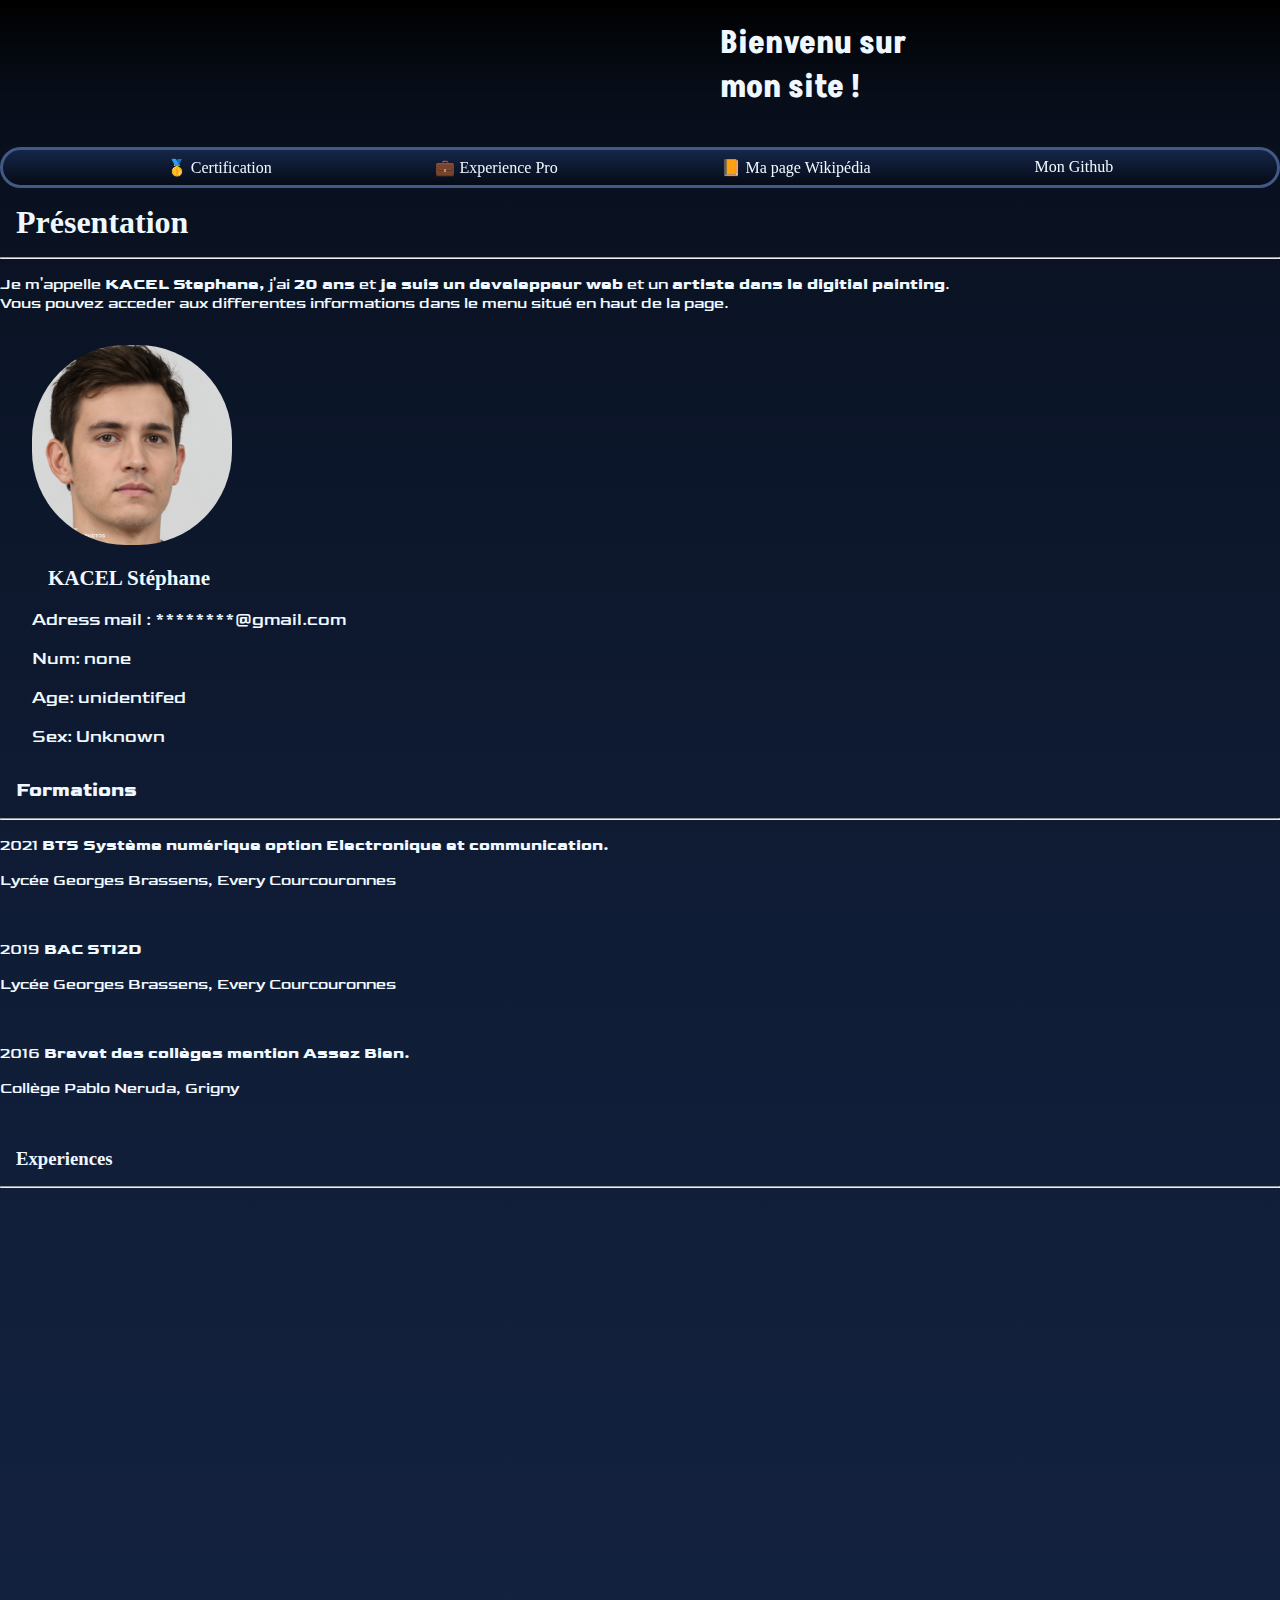
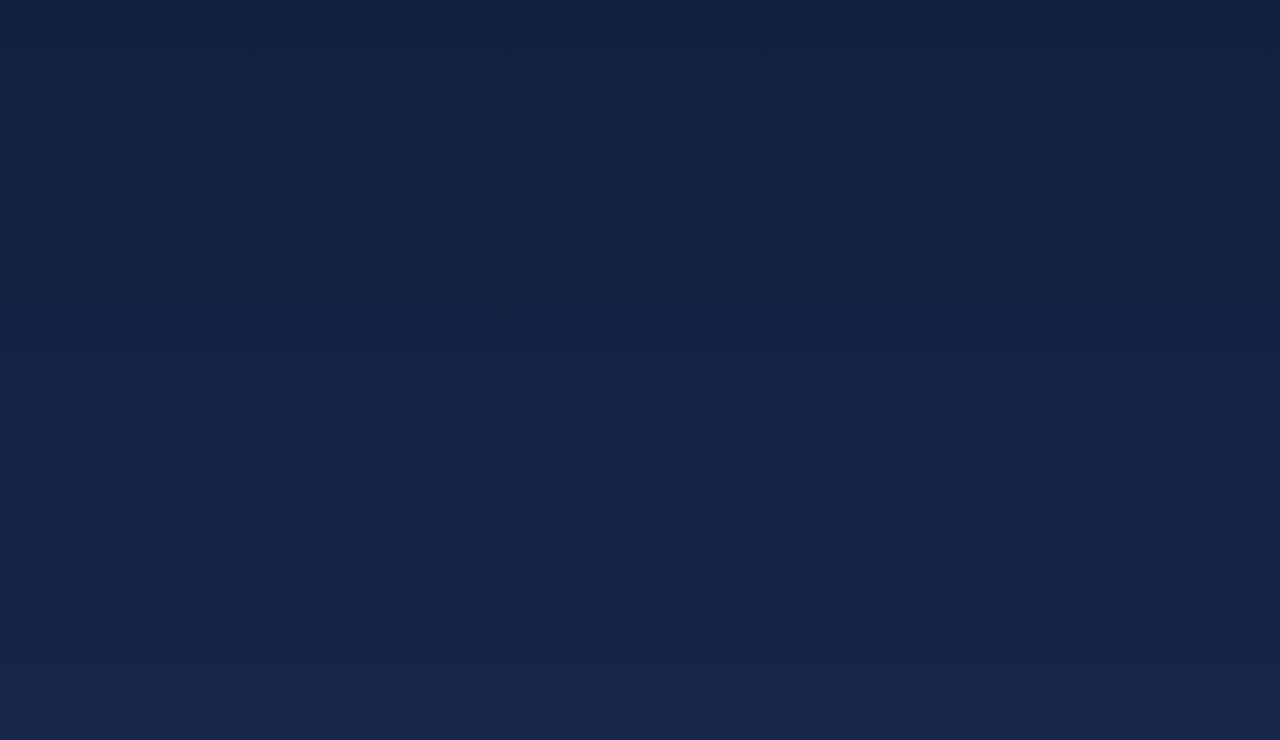
==== index.html @ f27d5daa "minor fixs Title , flags, menu" ====
<!--******************************_DOCUMENT_HTML_fait_le_15/04/2022_à_9h20_par_KACEL_Stephane_******************************-->

<!DOCTYPE html>

<html lang="fr">

<head>

    <meta charset="UTF-8">
    <meta http-equiv="X-UA-Compatible" content="IE=edge">
    <meta name="viewport" content="width=device-width, initial-scale=1.0">
    <title id="titresite"class="width">Stephane</title>
    <link rel="shortcut icon" href="pics/logo.png" type="image/x-icon">
    <link rel="stylesheet" href="css/main.css">
</head>

<body class="gradcolor">

    <main>
        <header>
            <h1 id="titresite">Bienvenu sur mon site ! </h1>
            <img id="HdImg"src="pics/french flag.png" alt="">
            <img id="HdImg" src="pics/english flag.png" alt="">            
        </header>

        <nav id="menu">

             <ul>
                <li><a href="Certification.html"target="_blank">🥇 Certification</a></li>
                <li><a href="exp_pro.html" target="_blank">💼 Experience Pro</a></li>
                <li><a href="https://www.youtube.com/watch?v=iik25wqIuFo=1" target="_blank">📙 Ma page Wikipédia</a></li>
                <li><a href="https://github.com/Stefus01" target="_blank"> Mon Github</a></li>
            </ul>

        </nav>

        <div class="degrade-espacement-auto"></div>

        <div id="Pres"> 
            <h2>Présentation</h2>
            <hr>
            <p>Je m'appelle <strong>KACEL Stephane,</strong> j'ai <strong>20 ans</strong> et <strong>je suis un develeppeur <time datetime="2001-09-11T14:46:00"></time>
                web</strong> et un <strong>artiste dans le digitial painting</strong>.<br> Vous pouvez acceder aux differentes informations dans
                le menu situé en haut de la page.</p>  
        </div>
        <section > 

            <div>

                <article class="fp_image">
                    <img src="pics/male.jpg" width="200" height="200">
                    <h3>KACEL Stéphane</h3>
                    <p>Adress mail : ********@gmail.com</p>
                    <p>Num: none</p>
                    <p>Age: unidentifed</p>
                    <p>Sex: Unknown </p>
                </article>

                <article class="cv_txt">
                    <h3>Formations</h3>
                    <hr>
                    <p>2021     <strong>BTS Système numérique option Electronique et communication.</strong></p>
                    <p>                 Lycée Georges Brassens, Every Courcouronnes</p> </article><br>
                    <p>2019     <strong>BAC STI2D</strong></p>
                    <p>                 Lycée Georges Brassens, Every Courcouronnes</p><br>
                    <p>2016     <strong>Brevet des collèges mention Assez Bien.</strong></p>
                    <p>                 Collège Pablo Neruda, Grigny</p><br>

                    <h3>Experiences</h3>
                    <hr>
                </article>

            </div>

        </section>

    </main>
    
</body>
</html>
---- css/main.css ----
/*************************************_Image_******************************************/

@import url('https://fonts.googleapis.com/css2?family=My+Soul&display=swap'); /*font-family: 'My Soul', sans-serif;*/
@import url('https://fonts.googleapis.com/css2?family=Akshar:wght@600&display=swap'); /*font-family: 'Akshar', sans-serif;*/
@import url('https://fonts.googleapis.com/css2?family=Akshar:wght@300;600&display=swap');/*;font-family: 'Akshar', sans-serif;*/
@import url('https://fonts.googleapis.com/css2?family=Akshar:wght@300;600&family=Goldman&display=swap');/*font-family: 'Goldman', cursive;*/

html{
    height: 260vh; 
}

/*************************************_Image_******************************************/

#HdImg{
    /* height: 100%; */
    height: 3rem;
    margin-left: 10rem;
}

/************************************_Header_******************************************/

h2{
    margin: 1rem;
    font-size: xx-large;
    color: aliceblue;
}
h3{
    color: aliceblue;
    margin: 1rem;
}
#hr_color{
    color:rgb(66, 89, 134);
}
header{                               /*CORPS HEADER en haut du menu*/
    display: flex;
    margin: auto;
    padding-left: 45rem;
    color: aliceblue;
    font-family: 'Akshar', sans-serif;    
}
body{
    height: 250vh;
    margin: 0;
}
.gradcolor{
    background: 
        linear-gradient(to bottom, #000,12%,#152648);
}

/************************************_Menu_********************************************/

#menu{
    margin: 1rem 0rem;          /* Haut Bas marge 1 rem et Gauche Droite 0*/
    padding: 0.5rem 0rem;
    background: linear-gradient(#152648 ,rgb(5, 11, 22));
    border: 0.23rem solid rgb(66, 89, 134);
    border-radius: 50px;
    position: sticky;          /*barre qui va rester afficher sur l'ecran en scrollant*/
    top: 0;                    /*position du pixel sur le quel il va s'arreter en px*/
}
#menu ul{
    padding: 0;                /*met espace à 0*/
    list-style: none;          /*désactive les points '*' */
    display: flex;
    justify-content: space-evenly;
    margin: auto;
}
#menu a{
    text-decoration: none;
    color: aliceblue;
    text-decoration: aliceblue;
}
#menu a:hover{                 /*:hover= sousclass, inverse colors when cursor on link*/
    background:rgb(65, 95, 150);
    color:rgb(255, 255, 255) ;
    border-radius: 50px;
    margin: 7px;
    padding: .3rem; 
    transition: all 450ms ease-in-out;
}

/**********************************_Presentation_**************************************/
.hrpres{                       /*Barre Horizontal*/
    border-radius: 50 px;
}
.moncv{
    padding: 0;
    margin: 0;
    list-style: none;
    color: aliceblue;
    font-family: 'Goldman';
}

/*********************************Text presentation************************************/

div p{                 
    color: aliceblue;
    font-family: 'Goldman';
}
.fp_image{
    margin: 2rem;
    font-size: large;
}

.supergradcolor{
    background: #152648 #344980 #253865;
}

.cv_txt h3{
    
    font-family: 'Goldman';
}

/*************************************_CV_Bloc_****************************************/

/**************************************_Test_******************************************/

.fp_image img {
    border-radius: 47%;
  }
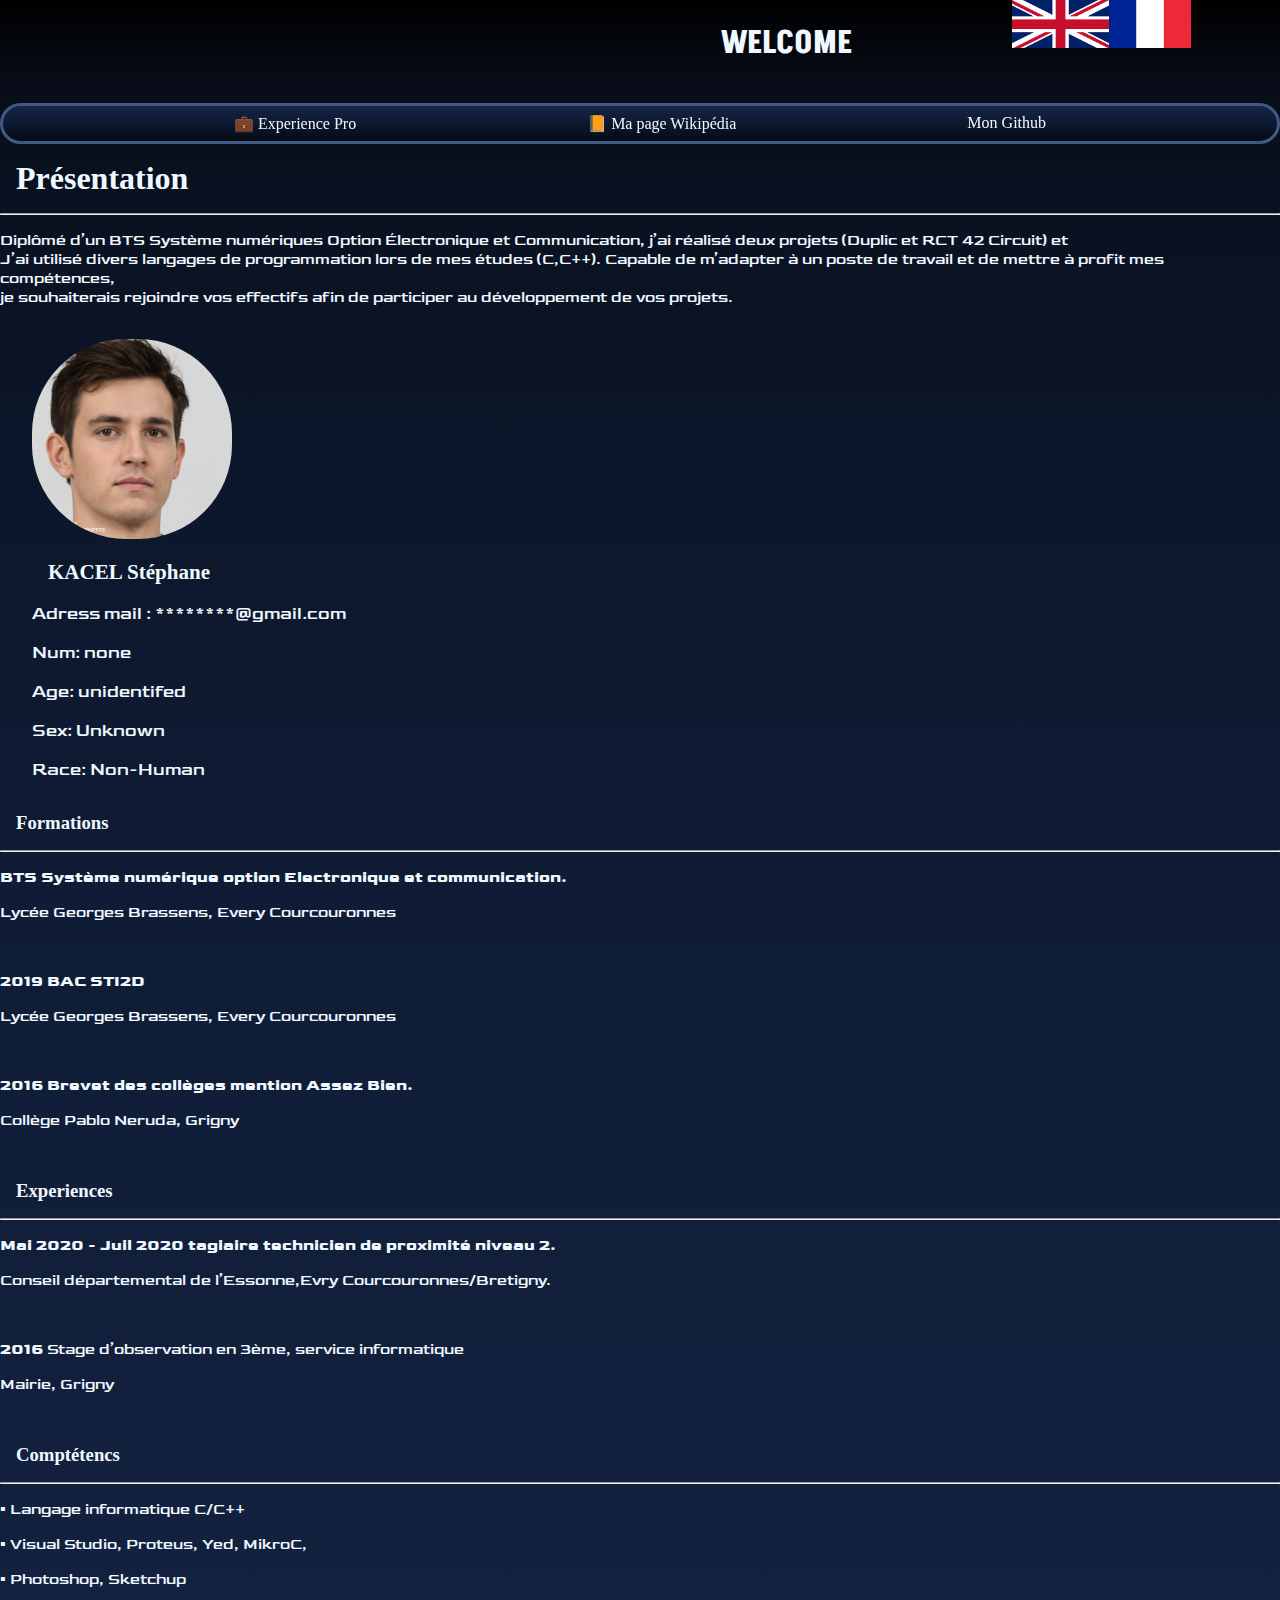
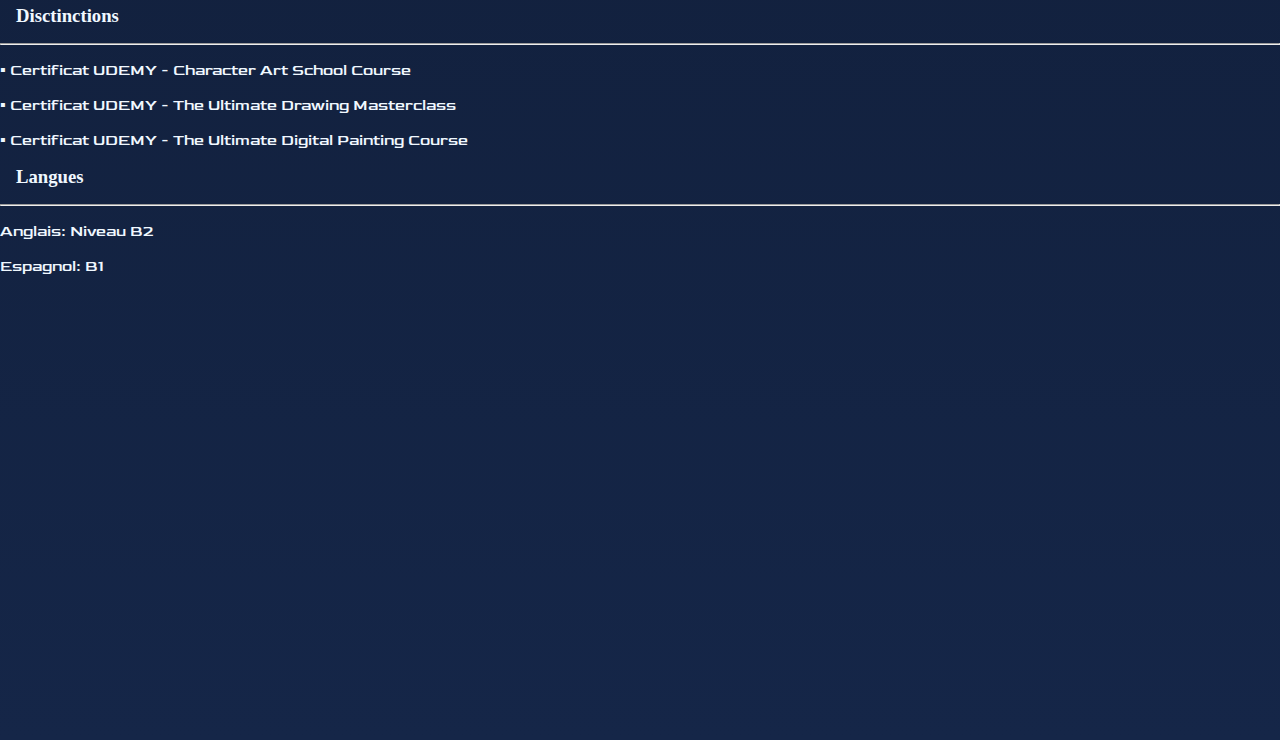
==== commit 516af5cf: "Hot fix" ====
--- a/index.html
+++ b/index.html
@@ -1,11 +1,10 @@
-<!--******************************_DOCUMENT_HTML_fait_le_15/04/2022_à_9h20_par_KACEL_Stephane_******************************-->
+<!--******************************_index.html_fait_le_15/04/2022_à_11h20_par_KACEL_Stephane_******************************-->
 
 <!DOCTYPE html>
 
 <html lang="fr">
 
 <head>
-
     <meta charset="UTF-8">
     <meta http-equiv="X-UA-Compatible" content="IE=edge">
     <meta name="viewport" content="width=device-width, initial-scale=1.0">
@@ -15,60 +14,87 @@
 </head>
 
 <body class="gradcolor">
-
     <main>
         <header>
-            <h1 id="titresite">Bienvenu sur mon site ! </h1>
-            <img id="HdImg"src="pics/french flag.png" alt="">
-            <img id="HdImg" src="pics/english flag.png" alt="">            
+            <h1 id="titresite">WELCOME</h1>
+            <img id="HdImg"src="pics/flag_en_fr.png" alt="">        
         </header>
 
         <nav id="menu">
-
              <ul>
-                <li><a href="Certification.html"target="_blank">🥇 Certification</a></li>
+                <!-- <li><a href="Certification.html"target="_blank">🥇 Certification</a></li> -->
                 <li><a href="exp_pro.html" target="_blank">💼 Experience Pro</a></li>
                 <li><a href="https://www.youtube.com/watch?v=iik25wqIuFo=1" target="_blank">📙 Ma page Wikipédia</a></li>
                 <li><a href="https://github.com/Stefus01" target="_blank"> Mon Github</a></li>
             </ul>
-
         </nav>
-
-        <div class="degrade-espacement-auto"></div>
 
         <div id="Pres"> 
             <h2>Présentation</h2>
             <hr>
-            <p>Je m'appelle <strong>KACEL Stephane,</strong> j'ai <strong>20 ans</strong> et <strong>je suis un develeppeur <time datetime="2001-09-11T14:46:00"></time>
-                web</strong> et un <strong>artiste dans le digitial painting</strong>.<br> Vous pouvez acceder aux differentes informations dans
-                le menu situé en haut de la page.</p>  
-        </div>
-        <section > 
+            <p>Diplômé d’un BTS Système numériques Option Électronique et Communication, j’ai réalisé deux projets (Duplic et RCT 42 Circuit)
+                et <br> J’ai utilisé divers langages de programmation lors de mes études (C,C++).               
+                Capable de m’adapter à un poste de travail et de mettre à profit mes compétences,<br> 
+                je souhaiterais rejoindre vos effectifs afin de participer au développement de vos projets.
+            </p>        
 
-            <div>
+            <section> 
+                <div>
+                    <article class="fp_image">
+                        <img src="pics/male.jpg" width="200" height="200">
+                        <h3>KACEL Stéphane</h3>
+                        <p>Adress mail : ********@gmail.com</p>
+                        <p>Num: none</p>
+                        <p>Age: unidentifed</p>
+                        <p>Sex: Unknown </p>
+                        <p>Race: Non-Human</p>
+                    </article>
 
-                <article class="fp_image">
-                    <img src="pics/male.jpg" width="200" height="200">
-                    <h3>KACEL Stéphane</h3>
-                    <p>Adress mail : ********@gmail.com</p>
-                    <p>Num: none</p>
-                    <p>Age: unidentifed</p>
-                    <p>Sex: Unknown </p>
-                </article>
+                    <article class="cv_Formations">
+                         <h3>Formations</h3>
+                         <hr>
+                         <p><strong> BTS Système numérique option Electronique et communication.</strong></p>
+                         <p>Lycée Georges Brassens, Every Courcouronnes</p> </article><br>
+                         <p><strong> 2019 BAC STI2D</strong></p>
+                         <p>Lycée Georges Brassens, Every Courcouronnes</p><br>
+                         <p><strong> 2016 Brevet des collèges mention Assez Bien.</strong></p>
+                         <p>Collège Pablo Neruda, Grigny</p><br>
+                    </article> 
 
-                <article class="cv_txt">
-                    <h3>Formations</h3>
-                    <hr>
-                    <p>2021     <strong>BTS Système numérique option Electronique et communication.</strong></p>
-                    <p>                 Lycée Georges Brassens, Every Courcouronnes</p> </article><br>
-                    <p>2019     <strong>BAC STI2D</strong></p>
-                    <p>                 Lycée Georges Brassens, Every Courcouronnes</p><br>
-                    <p>2016     <strong>Brevet des collèges mention Assez Bien.</strong></p>
-                    <p>                 Collège Pablo Neruda, Grigny</p><br>
+                    <article class="cv_Experience">
+                         <h3>Experiences</h3>
+                         <hr>
+                         <p><strong>Mai 2020 - Juil 2020 tagiaire technicien de proximité niveau 2.</strong></p>
+                         <p>Conseil départemental de l’Essonne,Evry Courcouronnes/Bretigny.</p><br>
+                         <p><strong>2016 </strong> Stage d’observation en 3ème, service informatique<strong></strong></p>
+                         <p>Mairie, Grigny</p><br>
+                    </article> 
 
-                    <h3>Experiences</h3>
-                    <hr>
-                </article>
+                    <article class="cv_Comptétencs">  
+                         <h3>Comptétencs</h3>
+                         <hr>
+                         <p>▪ Langage informatique C/C++</p>
+                         <p>▪ Visual Studio, Proteus, Yed, MikroC,</p>
+                         <p>▪ Photoshop, Sketchup</p>
+                    </article>
+
+                    <article class="cv_Disctinctions">    
+                         <h3>Disctinctions</h3>
+                         <hr>
+                         <p>▪ Certificat UDEMY - Character Art School Course</p>
+                         <p>▪ Certificat UDEMY - The Ultimate Drawing Masterclass</p>
+                         <p>▪ Certificat UDEMY - The Ultimate Digital Painting Course
+                    </article>   
+
+                    <article class="cv_Langues">  
+                        <h3>Langues</h3>
+                        <hr>
+                        <p>Anglais: Niveau B2</p>
+                        <p>Espagnol: B1</p>
+
+                    </article>
+
+                </div>  
 
             </div>
 
@@ -77,4 +103,5 @@
     </main>
     
 </body>
+
 </html>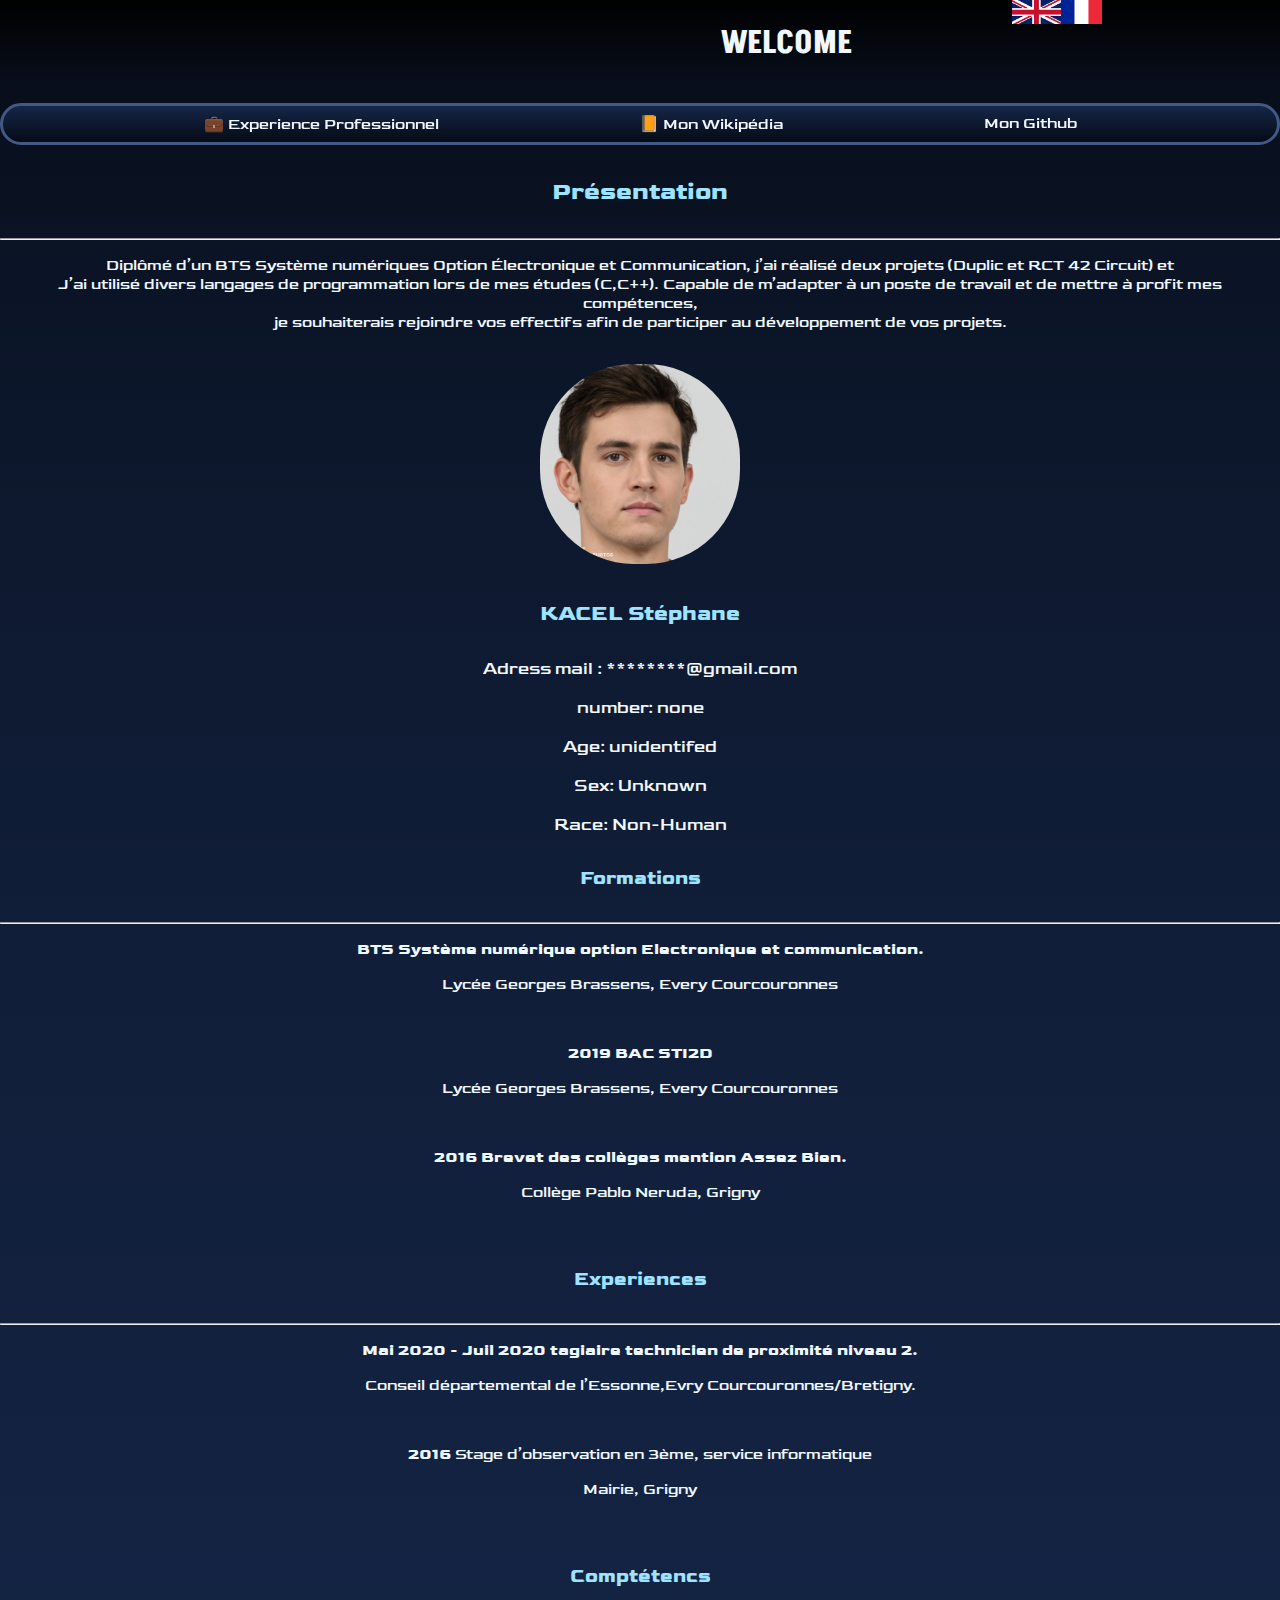
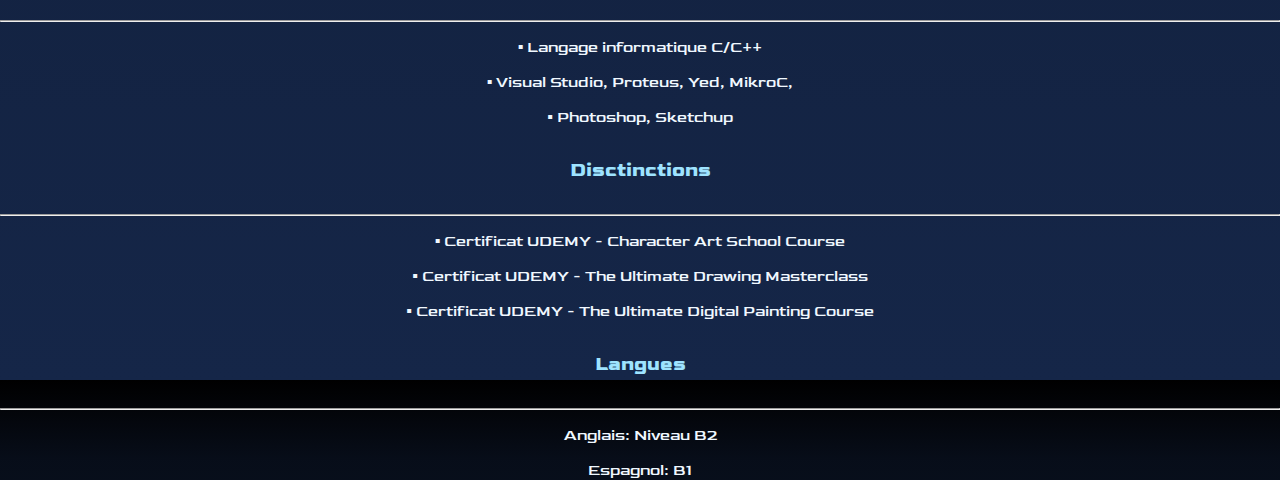
==== commit 198c56df: "Version 1.4" ====
--- a/index.html
+++ b/index.html
@@ -16,15 +16,15 @@
 <body class="gradcolor">
     <main>
         <header>
-            <h1 id="titresite">WELCOME</h1>
+            <h1 id="titresite">WELCOME </h1>
             <img id="HdImg"src="pics/flag_en_fr.png" alt="">        
         </header>
 
         <nav id="menu">
              <ul>
                 <!-- <li><a href="Certification.html"target="_blank">🥇 Certification</a></li> -->
-                <li><a href="exp_pro.html" target="_blank">💼 Experience Pro</a></li>
-                <li><a href="https://www.youtube.com/watch?v=iik25wqIuFo=1" target="_blank">📙 Ma page Wikipédia</a></li>
+                <li><a href="exp_pro.html" target="_blank">💼 Experience Professionnel</a></li>
+                <li><a href="https://www.youtube.com/watch?v=iik25wqIuFo=1" target="_blank">📙 Mon Wikipédia</a></li>
                 <li><a href="https://github.com/Stefus01" target="_blank"> Mon Github</a></li>
             </ul>
         </nav>
@@ -44,7 +44,7 @@
                         <img src="pics/male.jpg" width="200" height="200">
                         <h3>KACEL Stéphane</h3>
                         <p>Adress mail : ********@gmail.com</p>
-                        <p>Num: none</p>
+                        <p>number: none</p>
                         <p>Age: unidentifed</p>
                         <p>Sex: Unknown </p>
                         <p>Race: Non-Human</p>
--- a/css/main.css
+++ b/css/main.css
@@ -1,4 +1,6 @@
-/*************************************_Image_******************************************/
+/*******************************_Main.css_fait_le_15/04/2022_à_11h20_par_KACEL_Stephane_*******************************/
+
+/*************************************_Import_Fonts_******************************************/
 
 @import url('https://fonts.googleapis.com/css2?family=My+Soul&display=swap'); /*font-family: 'My Soul', sans-serif;*/
 @import url('https://fonts.googleapis.com/css2?family=Akshar:wght@600&display=swap'); /*font-family: 'Akshar', sans-serif;*/
@@ -6,28 +8,35 @@
 @import url('https://fonts.googleapis.com/css2?family=Akshar:wght@300;600&family=Goldman&display=swap');/*font-family: 'Goldman', cursive;*/
 
 html{
-    height: 260vh; 
+    height: 220vh; 
 }
 
 /*************************************_Image_******************************************/
 
 #HdImg{
-    /* height: 100%; */
-    height: 3rem;
+    height: 1.5rem;
     margin-left: 10rem;
 }
 
 /************************************_Header_******************************************/
 
-h2{
-    margin: 1rem;
-    font-size: xx-large;
+h1{
+    text-align: center;
     color: aliceblue;
+    font-family: 'Akshar', sans-serif; 
 }
-h3{
-    color: aliceblue;
-    margin: 1rem;
+h2, h3{
+    color:#9ee3ff;
+    margin: 2rem;
+    font-family: 'Goldman';
+    text-align: center;
 }
+ul{
+    font-family: 'Goldman';
+    text-align: center;
+
+}
+
 #hr_color{
     color:rgb(66, 89, 134);
 }
@@ -35,16 +44,12 @@
     display: flex;
     margin: auto;
     padding-left: 45rem;
-    color: aliceblue;
-    font-family: 'Akshar', sans-serif;    
+   
 }
 body{
-    height: 250vh;
+    height: 220vh;
     margin: 0;
-}
-.gradcolor{
-    background: 
-        linear-gradient(to bottom, #000,12%,#152648);
+    background:linear-gradient(to bottom, #000,12%,#152648);
 }
 
 /************************************_Menu_********************************************/
@@ -96,19 +101,16 @@
 div p{                 
     color: aliceblue;
     font-family: 'Goldman';
+    text-align: center;
 }
 .fp_image{
     margin: 2rem;
     font-size: large;
+    text-align: center;
 }
 
 .supergradcolor{
     background: #152648 #344980 #253865;
-}
-
-.cv_txt h3{
-    
-    font-family: 'Goldman';
 }
 
 /*************************************_CV_Bloc_****************************************/
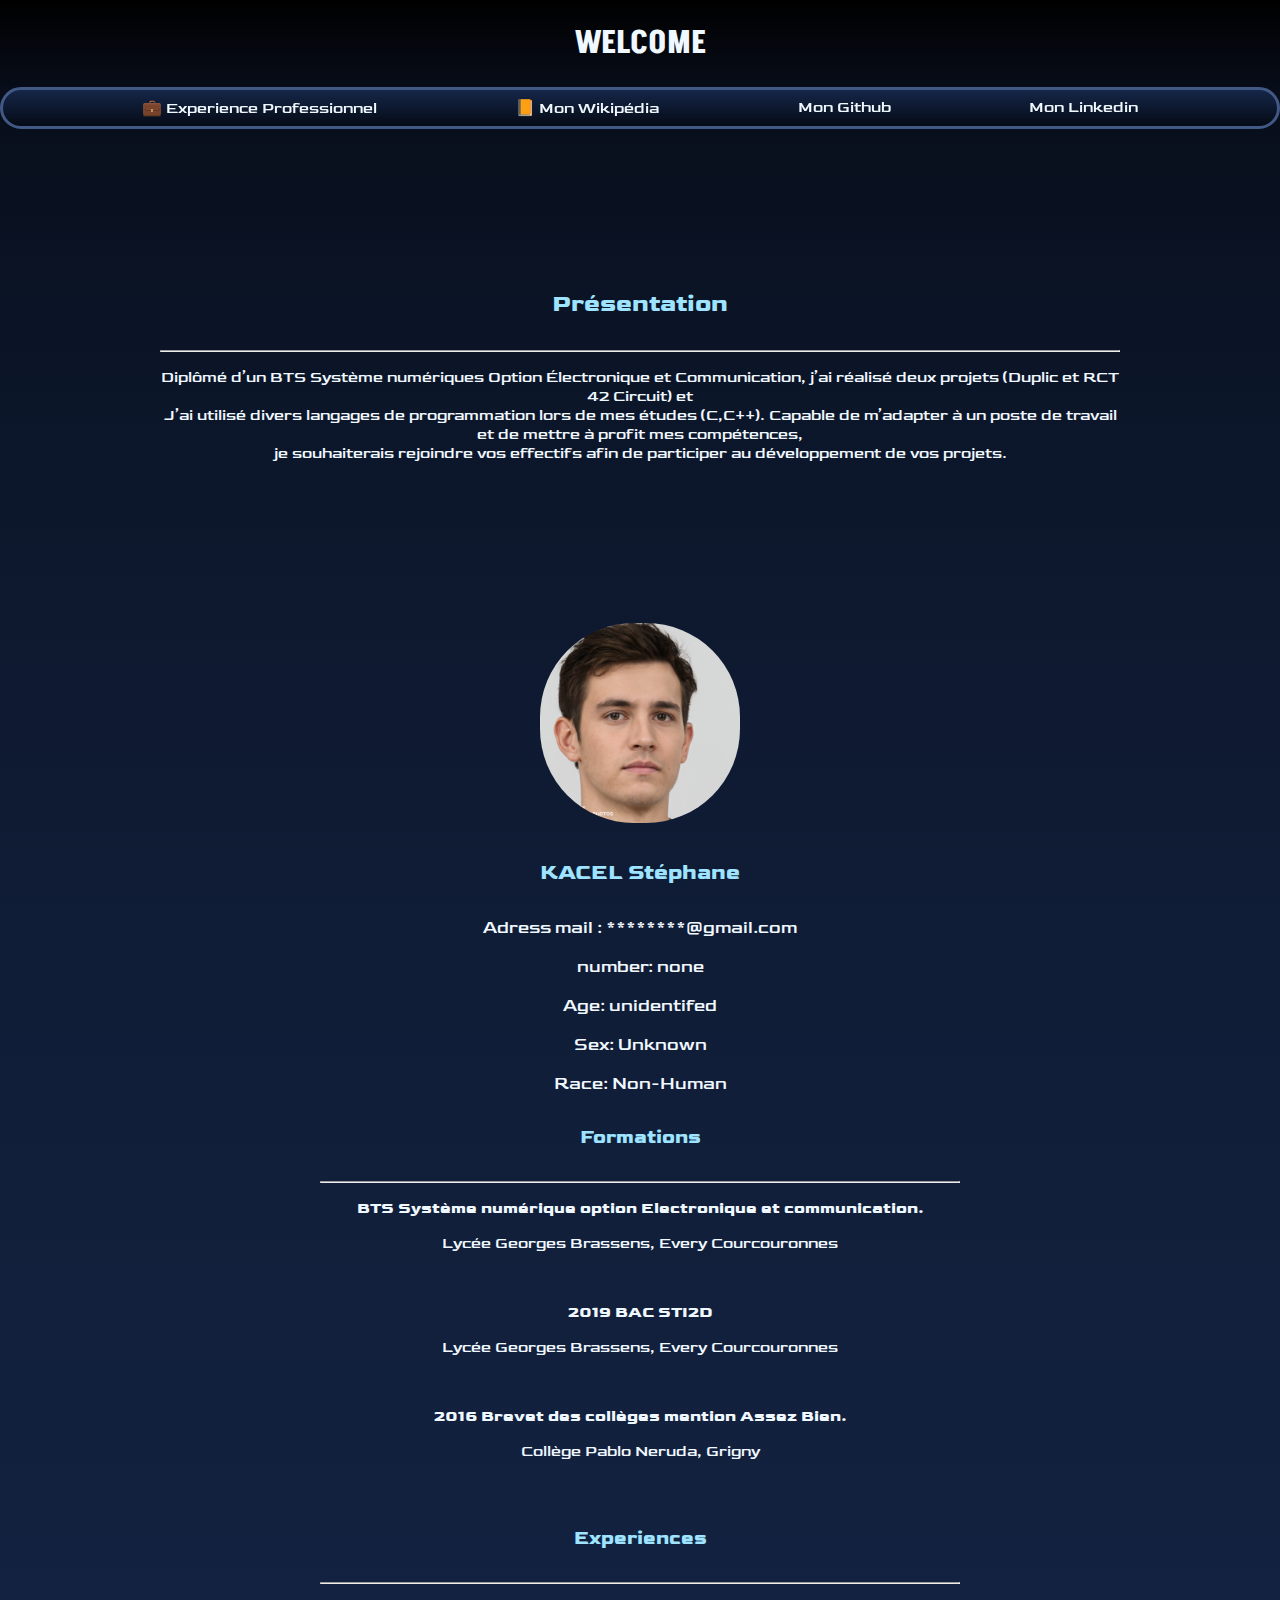
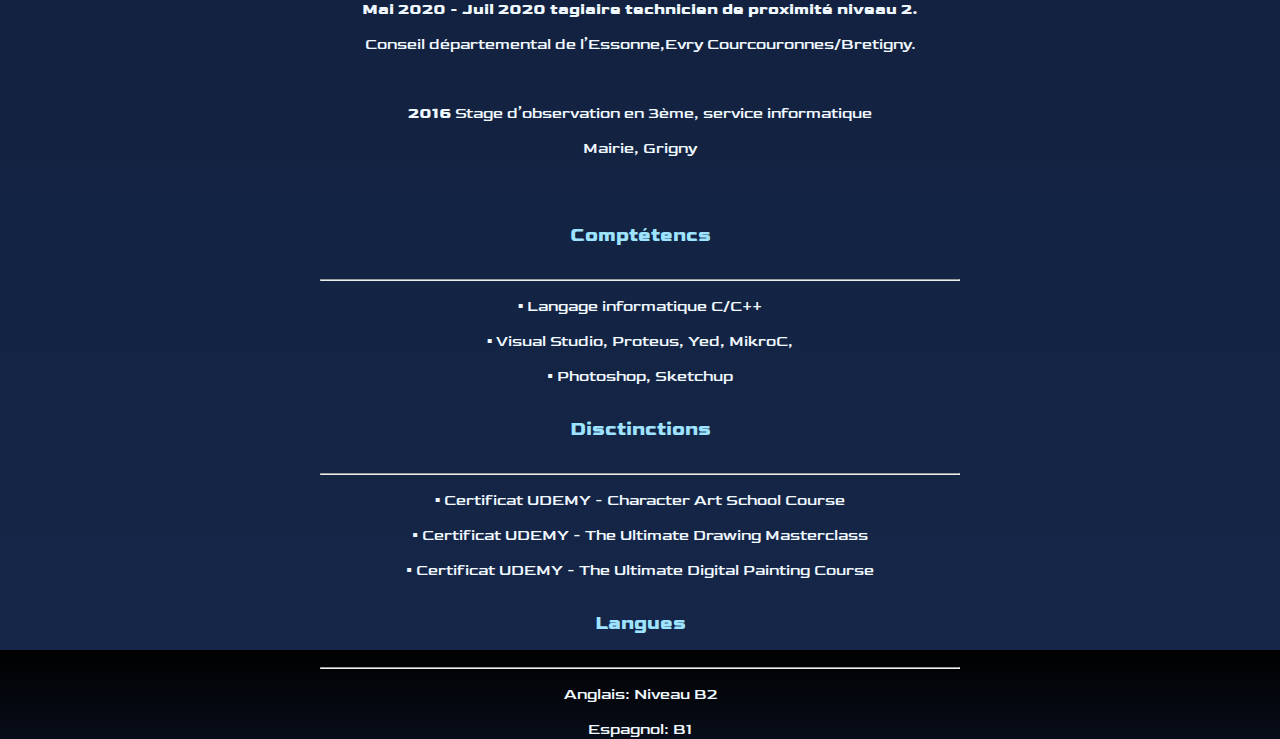
==== commit da460334: "Version 1.5" ====
--- a/index.html
+++ b/index.html
@@ -17,7 +17,7 @@
     <main>
         <header>
             <h1 id="titresite">WELCOME </h1>
-            <img id="HdImg"src="pics/flag_en_fr.png" alt="">        
+            <!-- <img id="HdImg"src="pics/flag_en_fr.png" alt="">         -->
         </header>
 
         <nav id="menu">
@@ -26,6 +26,7 @@
                 <li><a href="exp_pro.html" target="_blank">💼 Experience Professionnel</a></li>
                 <li><a href="https://www.youtube.com/watch?v=iik25wqIuFo=1" target="_blank">📙 Mon Wikipédia</a></li>
                 <li><a href="https://github.com/Stefus01" target="_blank"> Mon Github</a></li>
+                <li><a href="https://www.linkedin.com/in/stefus/" target="_blank">Mon Linkedin</a></li>
             </ul>
         </nav>
 
--- a/css/main.css
+++ b/css/main.css
@@ -8,7 +8,7 @@
 @import url('https://fonts.googleapis.com/css2?family=Akshar:wght@300;600&family=Goldman&display=swap');/*font-family: 'Goldman', cursive;*/
 
 html{
-    height: 220vh; 
+    height: 250vh; 
 }
 
 /*************************************_Image_******************************************/
@@ -24,6 +24,7 @@
     text-align: center;
     color: aliceblue;
     font-family: 'Akshar', sans-serif; 
+    display: block;
 }
 h2, h3{
     color:#9ee3ff;
@@ -41,10 +42,7 @@
     color:rgb(66, 89, 134);
 }
 header{                               /*CORPS HEADER en haut du menu*/
-    display: flex;
-    margin: auto;
-    padding-left: 45rem;
-   
+    height: 100%;   
 }
 body{
     height: 220vh;
@@ -98,6 +96,9 @@
 
 /*********************************Text presentation************************************/
 
+div{
+    margin: 10rem;
+}
 div p{                 
     color: aliceblue;
     font-family: 'Goldman';
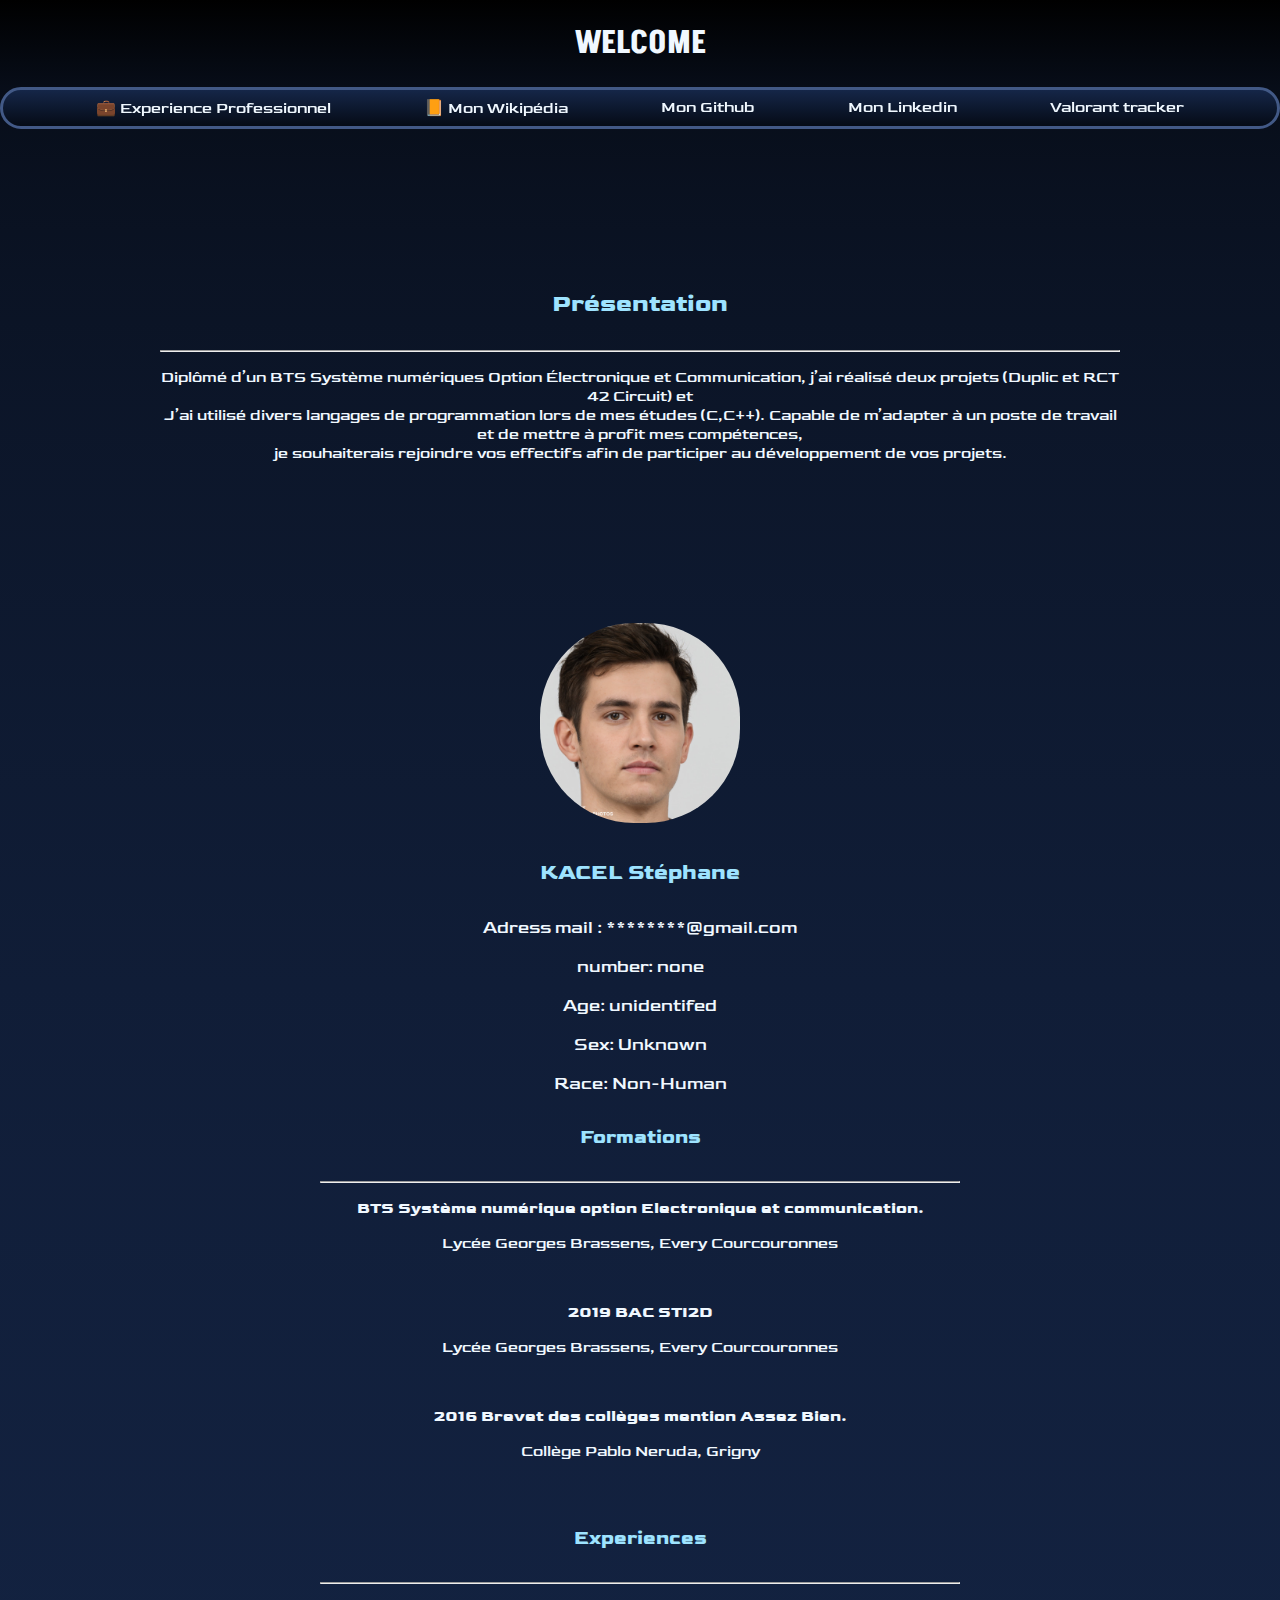
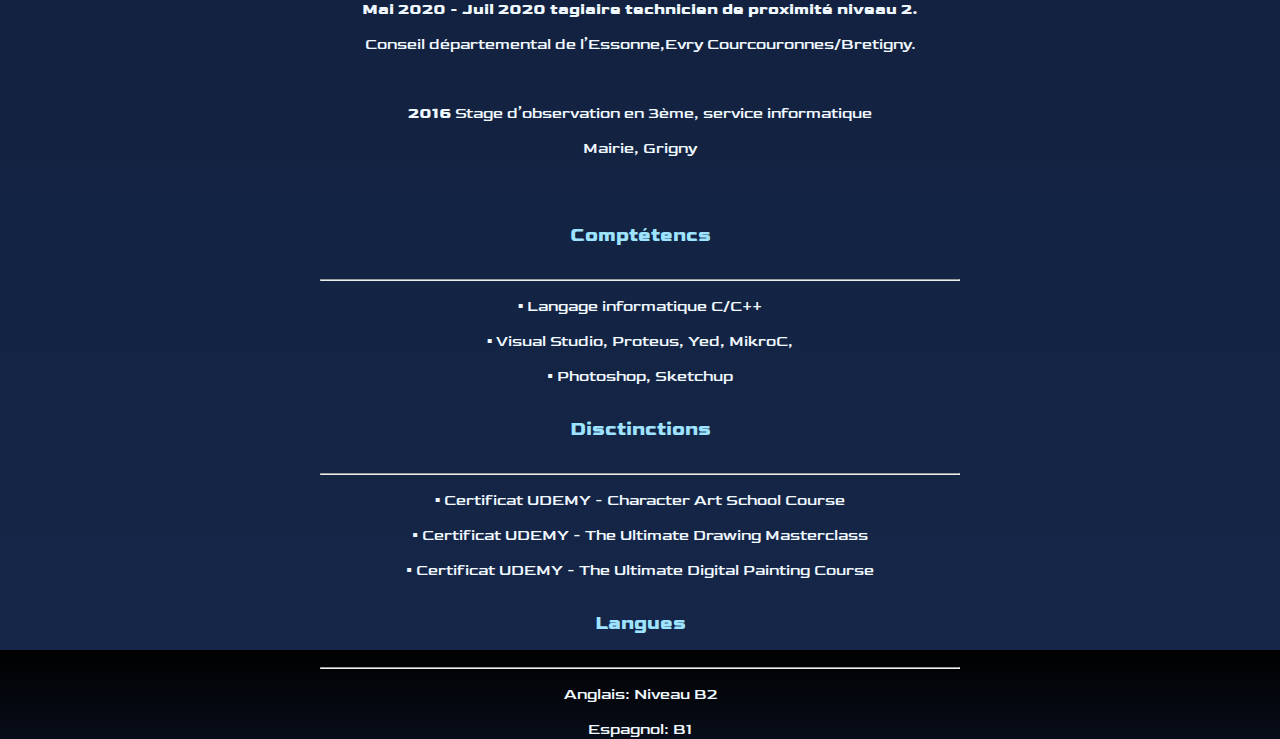
==== commit 88ba2c13: "Version 1.5.11" ====
--- a/index.html
+++ b/index.html
@@ -27,6 +27,7 @@
                 <li><a href="https://www.youtube.com/watch?v=iik25wqIuFo=1" target="_blank">📙 Mon Wikipédia</a></li>
                 <li><a href="https://github.com/Stefus01" target="_blank"> Mon Github</a></li>
                 <li><a href="https://www.linkedin.com/in/stefus/" target="_blank">Mon Linkedin</a></li>
+                <lo><a href="https://tracker.gg/valorant/profile/riot/Stefus%23Pink/overview" target="_blank">Valorant tracker</a></lo>
             </ul>
         </nav>
 
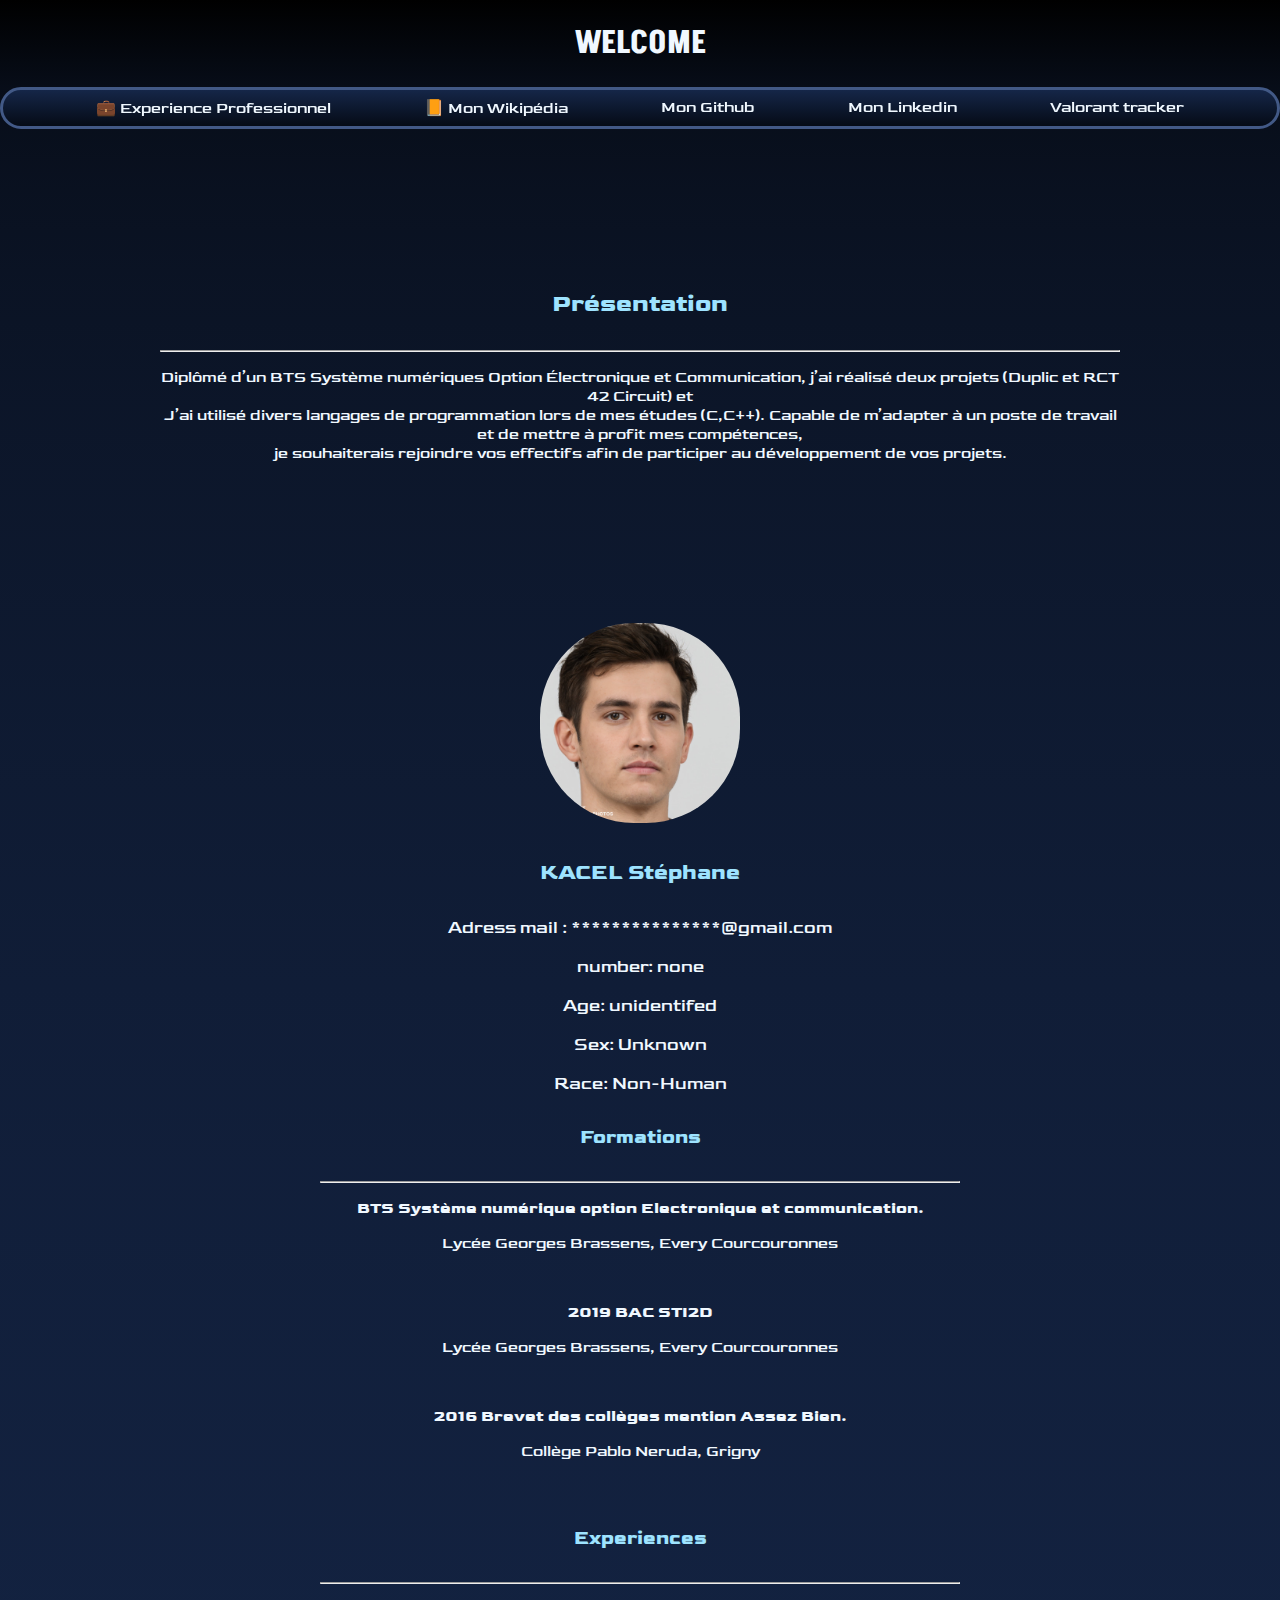
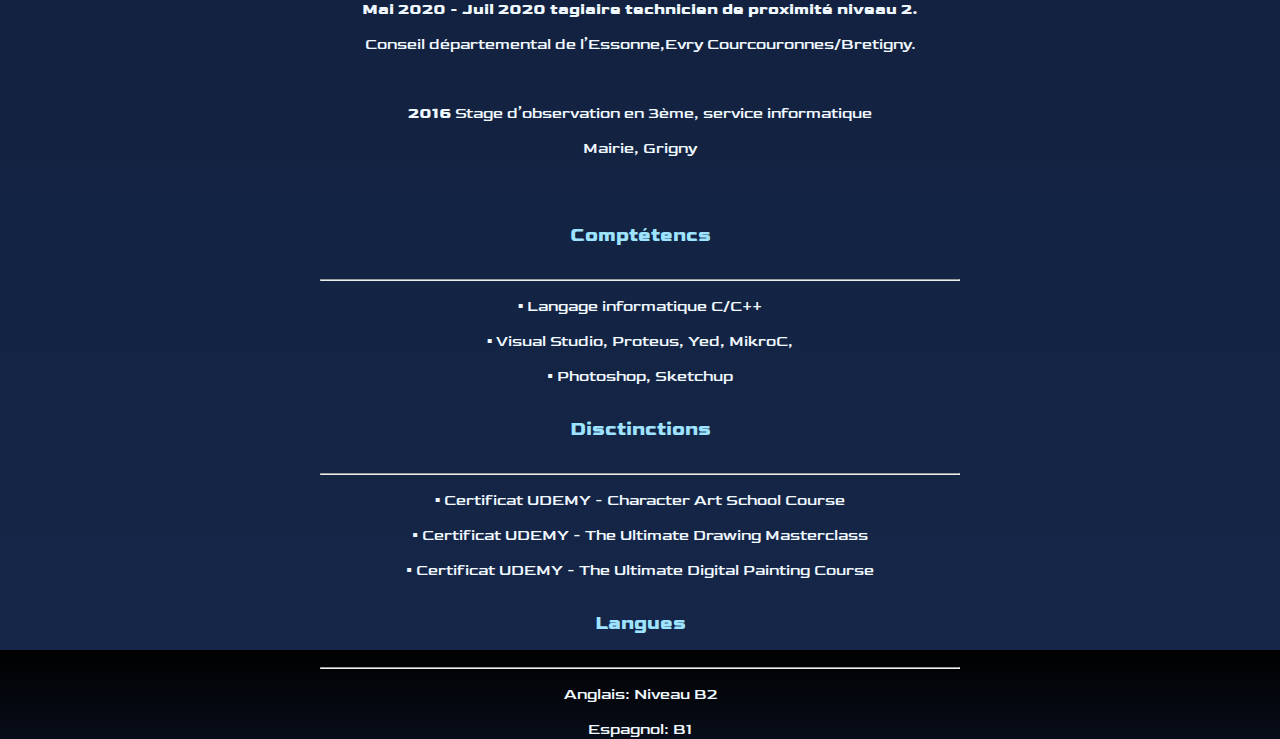
==== commit f485db22: "Version 1.6.11" ====
--- a/index.html
+++ b/index.html
@@ -1,9 +1,6 @@
-<!--******************************_index.html_fait_le_15/04/2022_à_11h20_par_KACEL_Stephane_******************************-->
-
+<!--******************************_index.html_fait_le_15/04/2022_à_9h20_par_KACEL_Stephane_******************************-->
 <!DOCTYPE html>
-
 <html lang="fr">
-
 <head>
     <meta charset="UTF-8">
     <meta http-equiv="X-UA-Compatible" content="IE=edge">
@@ -12,14 +9,11 @@
     <link rel="shortcut icon" href="pics/logo.png" type="image/x-icon">
     <link rel="stylesheet" href="css/main.css">
 </head>
-
 <body class="gradcolor">
     <main>
         <header>
             <h1 id="titresite">WELCOME </h1>
-            <!-- <img id="HdImg"src="pics/flag_en_fr.png" alt="">         -->
         </header>
-
         <nav id="menu">
              <ul>
                 <!-- <li><a href="Certification.html"target="_blank">🥇 Certification</a></li> -->
@@ -27,10 +21,9 @@
                 <li><a href="https://www.youtube.com/watch?v=iik25wqIuFo=1" target="_blank">📙 Mon Wikipédia</a></li>
                 <li><a href="https://github.com/Stefus01" target="_blank"> Mon Github</a></li>
                 <li><a href="https://www.linkedin.com/in/stefus/" target="_blank">Mon Linkedin</a></li>
-                <lo><a href="https://tracker.gg/valorant/profile/riot/Stefus%23Pink/overview" target="_blank">Valorant tracker</a></lo>
+                <li><a href="https://tracker.gg/valorant/profile/riot/Stefus%23Pink/overview" target="_blank">Valorant tracker</a></li>
             </ul>
         </nav>
-
         <div id="Pres"> 
             <h2>Présentation</h2>
             <hr>
@@ -39,19 +32,17 @@
                 Capable de m’adapter à un poste de travail et de mettre à profit mes compétences,<br> 
                 je souhaiterais rejoindre vos effectifs afin de participer au développement de vos projets.
             </p>        
-
             <section> 
                 <div>
                     <article class="fp_image">
                         <img src="pics/male.jpg" width="200" height="200">
                         <h3>KACEL Stéphane</h3>
-                        <p>Adress mail : ********@gmail.com</p>
+                        <p>Adress mail : ***************@gmail.com</p>
                         <p>number: none</p>
                         <p>Age: unidentifed</p>
                         <p>Sex: Unknown </p>
                         <p>Race: Non-Human</p>
                     </article>
-
                     <article class="cv_Formations">
                          <h3>Formations</h3>
                          <hr>
@@ -62,7 +53,6 @@
                          <p><strong> 2016 Brevet des collèges mention Assez Bien.</strong></p>
                          <p>Collège Pablo Neruda, Grigny</p><br>
                     </article> 
-
                     <article class="cv_Experience">
                          <h3>Experiences</h3>
                          <hr>
@@ -71,7 +61,6 @@
                          <p><strong>2016 </strong> Stage d’observation en 3ème, service informatique<strong></strong></p>
                          <p>Mairie, Grigny</p><br>
                     </article> 
-
                     <article class="cv_Comptétencs">  
                          <h3>Comptétencs</h3>
                          <hr>
@@ -79,31 +68,22 @@
                          <p>▪ Visual Studio, Proteus, Yed, MikroC,</p>
                          <p>▪ Photoshop, Sketchup</p>
                     </article>
-
                     <article class="cv_Disctinctions">    
                          <h3>Disctinctions</h3>
                          <hr>
                          <p>▪ Certificat UDEMY - Character Art School Course</p>
                          <p>▪ Certificat UDEMY - The Ultimate Drawing Masterclass</p>
                          <p>▪ Certificat UDEMY - The Ultimate Digital Painting Course
-                    </article>   
-
+                    </article>  
                     <article class="cv_Langues">  
                         <h3>Langues</h3>
                         <hr>
                         <p>Anglais: Niveau B2</p>
                         <p>Espagnol: B1</p>
-
                     </article>
-
                 </div>  
-
             </div>
-
         </section>
-
-    </main>
-    
+    </main>    
 </body>
-
 </html>